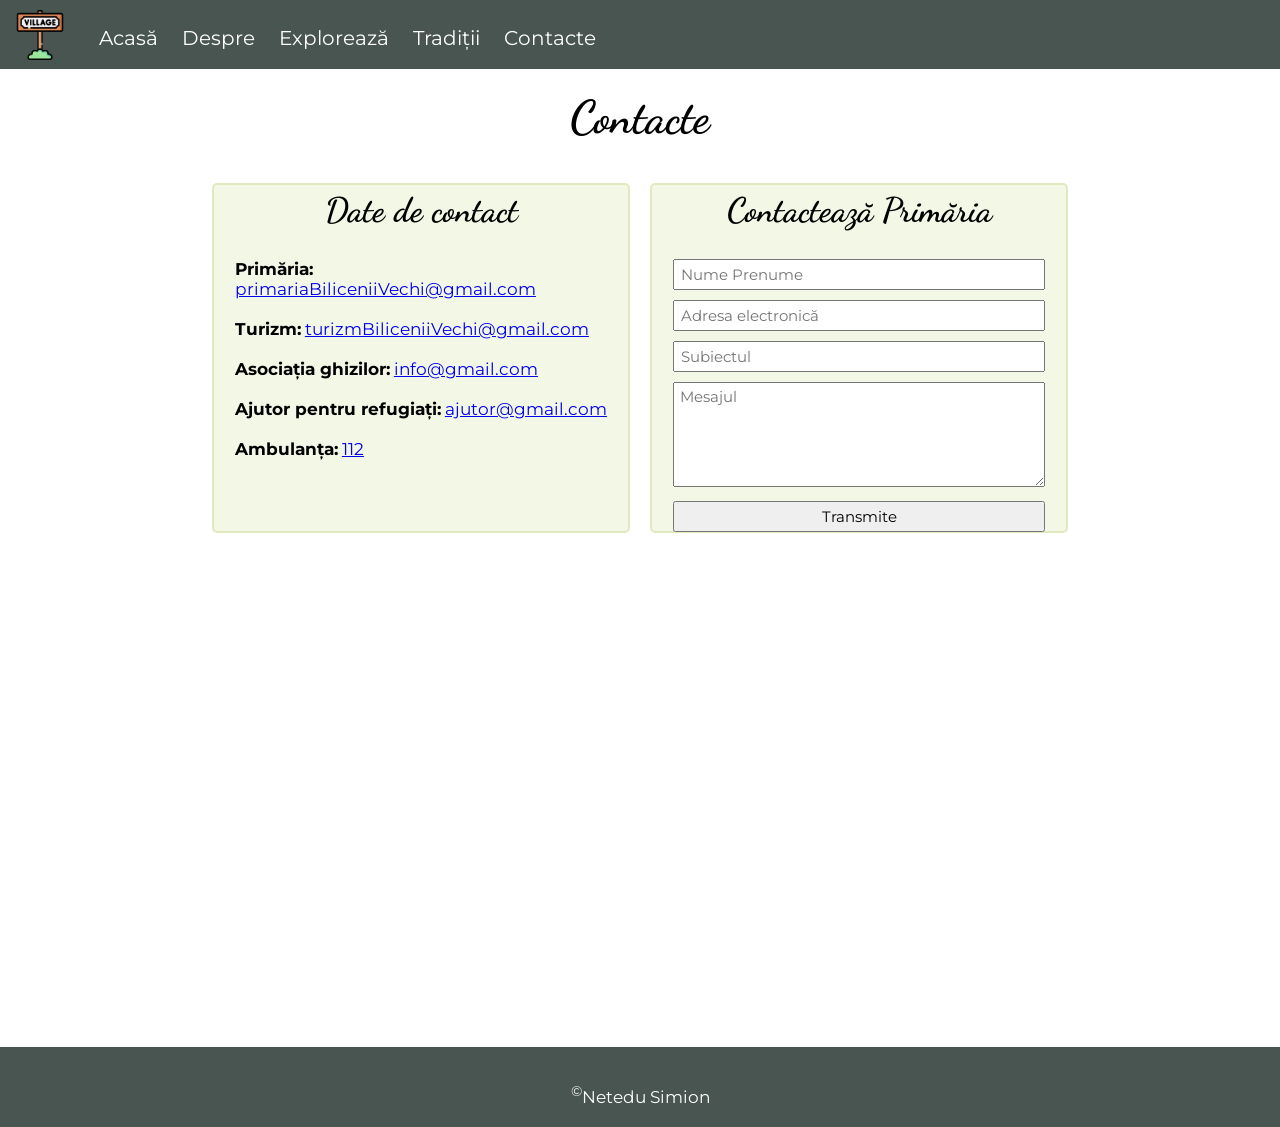
==== pages/contacte.html @ a1dedd30 "Add files via upload" ====
<!DOCTYPE html>
<html>

<head>
    <meta charset="UTF-8">
    <meta name="viewport" content="width=device-width, initial-scale=1.0">

    <link rel="stylesheet" href="../css/style.css">
    <link rel="stylesheet" href="https://cdnjs.cloudflare.com/ajax/libs/font-awesome/6.1.1/css/all.min.css" />
    <link rel="icon" href="../images/village.png">
    <script src="../js/script.js"></script>

    <title>Bilicenii Vechi - contacte</title>
</head>

<body>

    <header>
        <img class="logo" src="../images/logo.png" alt="logo">
        <navbar>
            <a href="../index.html">Acasă</a>
            <a href="despre.html">Despre</a>
            <a href="exploreaza.html">Explorează</a>
            <a href="traditii.html">Tradiții</a>
            <a href="contacte.html">Contacte</a>
        </navbar>
        <i id="hamburger" onclick="mobileMenu()" class="fa-solid fa-bars"></i>
    </header>

    <main>
        <section>
            <h1 class="centered">Contacte</h1>


            <div class="row">

                <div class="col-50">

                    <div class="contacte">
                        <h2 class="centered">Date de contact</h2>

                        <b>Primăria:</b>
                        <a href="mailto:primariaBiliceniiVechi@gmail.com">primariaBiliceniiVechi@gmail.com</a>
                        <br/> <br/>

                        <b>Turizm:</b>
                        <a href="mailto:turizmBiliceniiVechi@gmail.com">turizmBiliceniiVechi@gmail.com</a>
                        <br/> <br/>

                        <b>Asociația ghizilor:</b>
                        <a href="mailto:info@gmail.com">info@gmail.com</a>
                        <br/> <br/>

                        <b>Ajutor pentru refugiați:</b>
                        <a href="mailto:ajutor@gmail.com">ajutor@gmail.com</a>
                        <br/> <br/>

                        <b>Ambulanța:</b>
                        <a href="tel:112">112</a>
                        <br/> <br/>

                    </div>
                </div>
                    <div class="col-50">
                        <form class="cform">
                            <h2 class="centered">Contactează Primăria</h2>

                            <input type="text" placeholder="Nume Prenume">
                            <input type="text" placeholder="Adresa electronică">
                            <input type="text" placeholder="Subiectul">
                            <textarea rows="5" placeholder="Mesajul"></textarea>
                            <input type="submit" value="Transmite">

                        </form>
                    </div>
            </div>


            <br/>

            <iframe class="harta"
                src="https://www.google.com/maps/embed?pb=!1m18!1m12!1m3!1d10749.416571765645!2d28.04219472511129!3d47.65811624204987!2m3!1f0!2f0!3f0!3m2!1i1024!2i768!4f13.1!3m3!1m2!1s0x40cb7ab3d8dd21df%3A0x2541d9f271c6009a!2sBilicenii%20Vechi%2C%20Moldova!5e0!3m2!1sen!2s!4v1775543024501!5m2!1sen!2s"
                width="600" height="450" style="border:0;" allowfullscreen="" loading="lazy"
                referrerpolicy="no-referrer-when-downgrade"></iframe>

        </section>
    </main>

    <footer>
        <span><sup>©</sup>Netedu Simion</span>
    </footer>

</body>

</html>
---- css/style.css ----
@import url('https://fonts.googleapis.com/css2?family=Dancing+Script:wght@400..700&family=Montserrat:ital,wght@0,100..900;1,100..900&display=swap');

* {
    box-sizing: border-box;
}

body {
    margin: 0;
    font-family: "Montserrat", sans-serif;
    font-size: 17px;
}

main {
    min-height: 100vh;
}

header{
    background: #485550;
    position: fixed;
    width: 100%;
    top: 0;
    padding: 10px 15px 5px 15px;
}

navbar {
    margin-left: 30px;
    margin-bottom: 10px;
    display: inline-block;
    overflow: auto;
}

navbar a {
    color: white;
    text-decoration: none;
    margin-right: 20px;
    font-size: 20px;
}

navbar a:hover {
    color: #f4f6f0;
    text-decoration: underline 1px;
}

footer {
    min-height: 80px;
    background: #485550;
    text-align: center;
    color: white;
    padding-top: 35px;
}

p {
    line-height: 150%;
    text-indent: 30px;
}

li {
    margin-top: 10px;
    padding-left: 15px;
    list-style-image: linear-gradient(#c0eb6a, #c0eb6a);
}

h1, h2, h3, h4, h5, h6 {
    margin-top: 0;
    font-family: "Dancing Script", cursive;
}

h1 {
    font-size: 270%;
}

h2 {
    font-size: 200%;
}

section {
    padding: 90px 15%;
}

.logo {
    height: 50px;
}

#index {
    background:  linear-gradient(rgba(46, 46, 46, 0.519), rgba(49, 49, 49, 0.459)), url('../images/index.jpg');
    background-size: cover;
    min-height: 100vh;
    background-position: center;
    background-repeat: no-repeat;
}

.index-info {
    margin-top: 25vh;
    text-align: center;
}

.index-info h1 {
    font-size: 350%;
    color: white;
    border: 2px solid gray;
    display: inline-block;
    padding: 20px;
    border-radius: 5px;
    background-color: #485550ab;
}

.link-index {
    color: white;
    text-decoration: underline #c0eb6a 2px;
    font-size: 20px;
}

.link-index:hover {
    color: #c0eb6a;
}

.centered {
    text-align: center;
}

.vframe {
    width: 100%;
    height: 30vw;
    border: 2px solid #c0eb6a;
    border-radius: 5px;
}

.loc {
    overflow: auto;
    border-bottom: 5px #c0eb6a dashed;
    margin-bottom: 15px;
}

.loc img {
    height: 18vh;
    width: 18vh;
    object-fit: cover;
    border-radius: 50%;
    float: left;
    margin-right: 15px;
    margin-bottom: 15px;
}

.trad {
    overflow: auto;
    border-bottom: 5px #e51f10da dashed;
    margin-bottom: 15px;
}

.trad img {
    height: 18vh;
    width: 18vh;
    object-fit: cover;
    border: 3px solid #485550;
    border-radius: 10%;
    float: left;
    margin-right: 15px;
    margin-bottom: 15px;
}

.harta {
    width: 100%;
    height: 45vh;
    border: 2px solid #f4f6f0;
    border-radius: 5px;
}

.row {
    display: flex;
    width: 100%;
    margin: 0 auto;
    overflow: auto;
    object-fit: cover;
    float: left;
    padding: 0px 10px;
}

[class^="col-"] {
    float: left;
    padding: 0px 10px;
}

.col-50 {
    width: 50%;
}

.contacte, .cform {
    border: 2px solid #e1eabe;
    border-radius: 5px;
    background-color: #e1eabe65;
    padding: 5px 5%;
    height: 350px;
    margin-bottom: 15px;
}

.cform input, .cform textarea {
    width: 100%;
    font-size: 15px;
    font-family: inherit;
    margin-bottom: 10px;
    padding: 4px 6px;
}

#hamburger {
    color: white;
    font-size: 28px;
    position: absolute;
    right: 22px;
    top: 24px;
    cursor: pointer;
    display: none;
}

@media (max-width: 800px) {

    body {
        font-size: 16px;
    }

    section {
        padding: 90px 10px ;
    }

    .index-info h1 {
        font-size: 250%;
    }

    .vframe {
        height: 55vw;
    }

    .row {
        display: flex;
        flex-direction: column;
    }

    .col-50 {
        width: 100%;
    }

    navbar a {
        display: none;
    }

    navbar.mobile a {
        display: block;
        text-align: center;
        margin-top: 12px;
    }

    navbar {
        display: block;
    }

    #hamburger {
        display: block;
    }
}
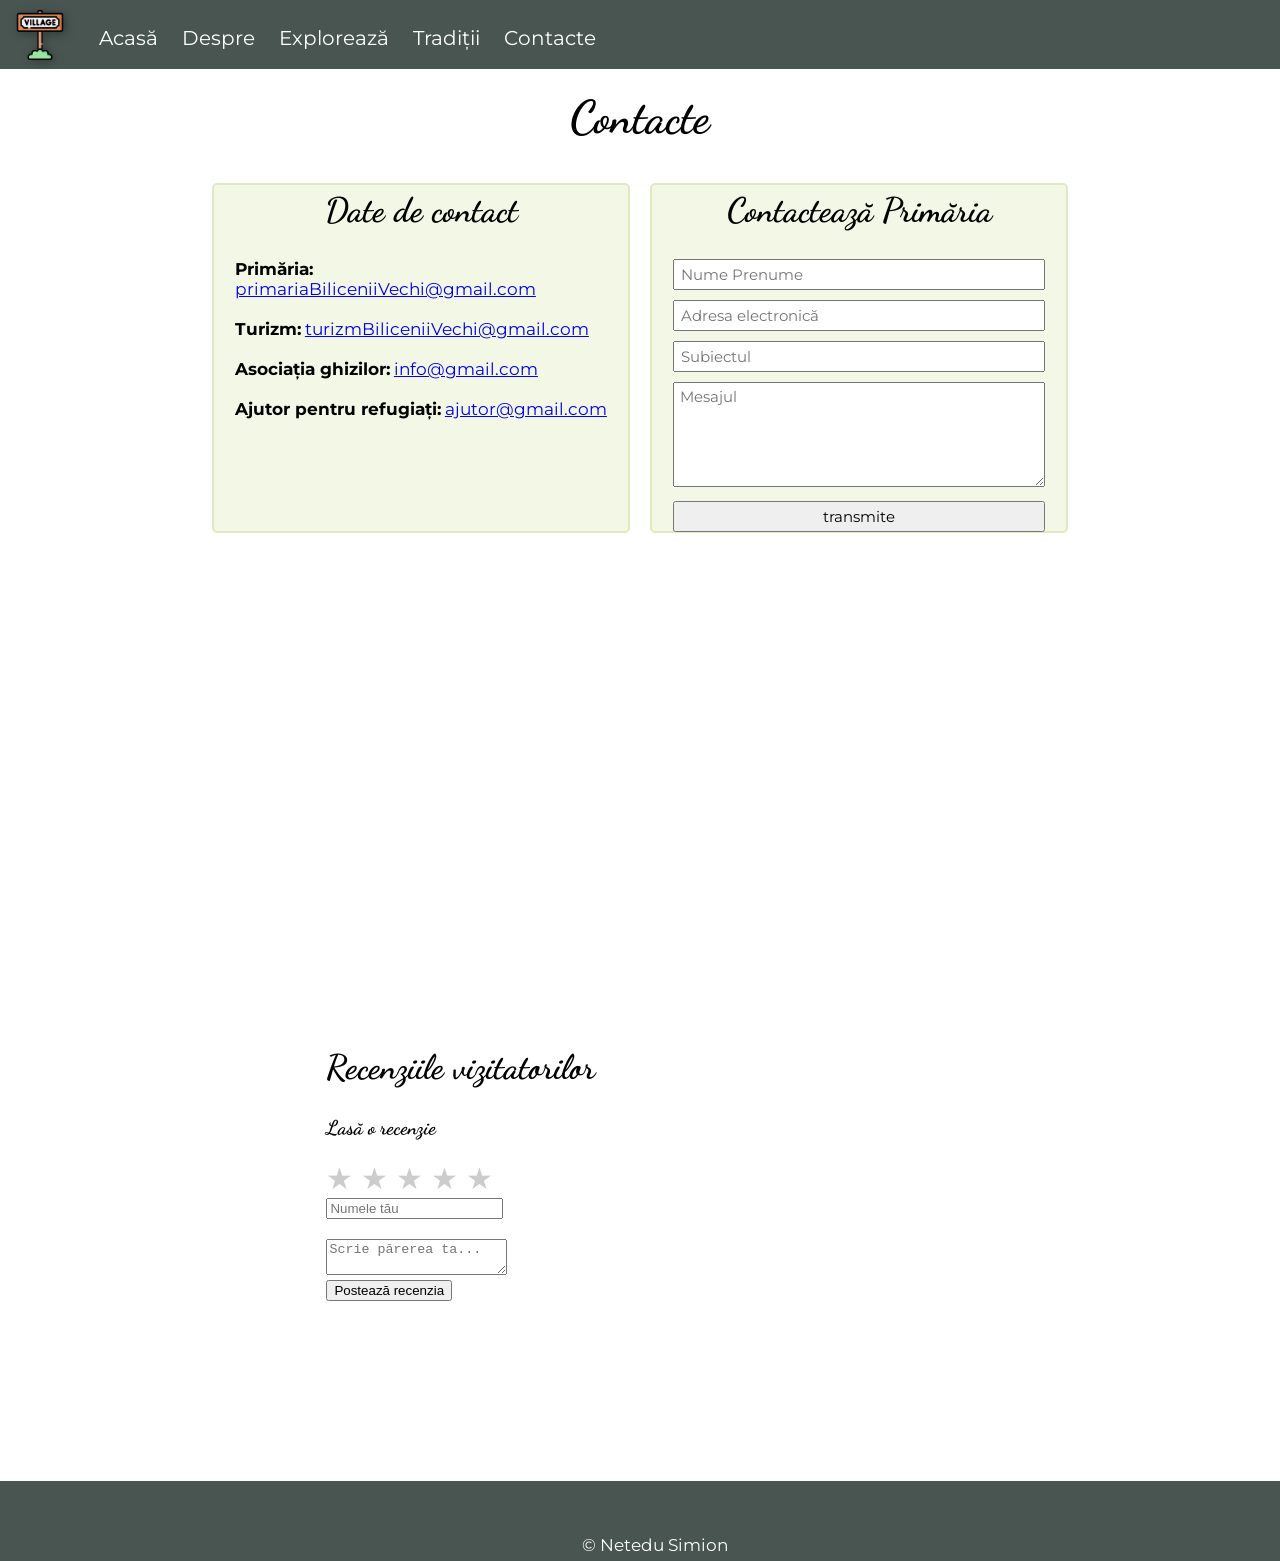
==== commit 38d49f85: "Add files via upload" ====
--- a/pages/contacte.html
+++ b/pages/contacte.html
@@ -55,21 +55,17 @@
                         <a href="mailto:ajutor@gmail.com">ajutor@gmail.com</a>
                         <br/> <br/>
 
-                        <b>Ambulanța:</b>
-                        <a href="tel:112">112</a>
-                        <br/> <br/>
-
                     </div>
                 </div>
                     <div class="col-50">
-                        <form class="cform">
+                        <form class="cform" action="mailto:primariaBiliceniiVechi@gmail.com" method="post" enctype="text/plain">
                             <h2 class="centered">Contactează Primăria</h2>
 
                             <input type="text" placeholder="Nume Prenume">
                             <input type="text" placeholder="Adresa electronică">
                             <input type="text" placeholder="Subiectul">
                             <textarea rows="5" placeholder="Mesajul"></textarea>
-                            <input type="submit" value="Transmite">
+                            <input type="submit" value="transmite">
 
                         </form>
                     </div>
@@ -83,11 +79,34 @@
                 width="600" height="450" style="border:0;" allowfullscreen="" loading="lazy"
                 referrerpolicy="no-referrer-when-downgrade"></iframe>
 
+                <section class="reviews-section">
+    <h2>Recenziile vizitatorilor</h2>
+    
+    <div id="reviews-container">
+        </div>
+
+    <div class="add-review">
+        <h3>Lasă o recenzie</h3>
+        
+        <div class="star-rating">
+            <span class="star" onclick="setRating(1)">★</span>
+            <span class="star" onclick="setRating(2)">★</span>
+            <span class="star" onclick="setRating(3)">★</span>
+            <span class="star" onclick="setRating(4)">★</span>
+            <span class="star" onclick="setRating(5)">★</span>
+        </div>
+        
+        <input type="text" id="rev-name" placeholder="Numele tău"><br><br>
+        <textarea id="rev-text" placeholder="Scrie părerea ta..."></textarea><br>
+        <button onclick="addReview()">Postează recenzia</button>
+    </div>
+</section>
+
         </section>
     </main>
 
     <footer>
-        <span><sup>©</sup>Netedu Simion</span>
+        <p>&copy; <span id="an-curent"></span>Netedu Simion</p>
     </footer>
 
 </body>
--- a/css/style.css
+++ b/css/style.css
@@ -41,6 +41,16 @@
     text-decoration: underline 1px;
 }
 
+nav ul li a {
+    display: inline-block;
+    transition: transform 0.3s ease;
+}
+
+nav ul li a:hover {
+    transform: translateY(-50px);
+    color: #ffcc00;
+}
+
 footer {
     min-height: 80px;
     background: #485550;
@@ -79,6 +89,7 @@
 
 .logo {
     height: 50px;
+    filter: drop-shadow(2px 2px 5px rgba(0,0,0,0.3));
 }
 
 #index {
@@ -114,6 +125,10 @@
     color: #c0eb6a;
 }
 
+.nav-links a:hover {
+    transform: translateY(-3px);
+}
+
 .centered {
     text-align: center;
 }
@@ -122,6 +137,40 @@
     width: 100%;
     height: 30vw;
     border: 2px solid #c0eb6a;
+    border-radius: 5px;
+}
+
+.tb {
+    display: flex;
+    align-items: flex-start;
+    gap: 20px;
+}
+
+table {
+    width: 55%;
+    float: left;
+    margin-right: 30px;
+    border-collapse: collapse;
+    border: 1px solid white;
+    font-size: 1.1rem;
+}
+
+th, td {
+    border: 1px solid white;
+    text-align: center;
+    padding: 12px 8px; 
+    background-color: #c0eb6a;
+}
+
+.tx {
+    text-align: justify;
+    line-height: 1.6;
+}
+
+.vid {
+    width: 100%;
+    height: 30vw;
+    border: 2px solid #000000;
     border-radius: 5px;
 }
 
@@ -141,7 +190,58 @@
     margin-bottom: 15px;
 }
 
+/* Stiluri pentru Panoramă/Slideshow */
+.panorama-container {
+    max-width: 1000px;
+    position: relative;
+    margin: auto;
+    overflow: hidden; /* Taie marginile dacă imaginea e prea mare */
+    border-radius: 10px; /* Colțuri rotunjite, bifează o cerință de stil */
+    box-shadow: 0 4px 8px rgba(0,0,0,0.2); /* Umbră subtilă, bifează o cerință de stil */
+}
+
+/* Ascunde imaginile implicit */
+.mySlides {
+    display: none;
+}
+
+/* Stil pentru imaginile din slideshow */
+.mySlides img {
+    height: 400px; /* Înălțime fixă pentru a păstra proporția */
+    object-fit: cover; /* Imaginea va acoperi containerul fără a fi deformată */
+}
+
+/* Textul deasupra imaginii */
+.text-panorama {
+    color: #f2f2f2;
+    font-size: 18px;
+    font-weight: bold;
+    padding: 8px 12px;
+    position: absolute;
+    bottom: 20px;
+    width: 100%;
+    text-align: center;
+    background-color: rgba(0, 0, 0, 0.5); /* Fundal semitransparent pentru lizibilitate */
+}
+
+/* Efect de fade (tranziție lină) */
+.fade {
+    animation-name: fade;
+    animation-duration: 3s;
+}
+
+@keyframes fade {
+    from {opacity: .4} 
+    to {opacity: 1}
+}
+
 .trad {
+    overflow: auto;
+    border-bottom: 5px #e51f10da dashed;
+    margin-bottom: 15px;
+}
+
+.trad1 {
     overflow: auto;
     border-bottom: 5px #e51f10da dashed;
     margin-bottom: 15px;
@@ -158,6 +258,17 @@
     margin-bottom: 15px;
 }
 
+.trad1 img {
+    height: 21vh;
+    width: 21vh;
+    object-fit: cover;
+    border: 3px solid #485550;
+    border-radius: 10%;
+    float: right;
+    margin-right: 15px;
+    margin-bottom: 15px;
+}
+
 .harta {
     width: 100%;
     height: 45vh;
@@ -199,6 +310,27 @@
     font-family: inherit;
     margin-bottom: 10px;
     padding: 4px 6px;
+}
+
+.star-rating {
+    font-size: 30px;
+    cursor: pointer;
+    color: #ccc; /* Gri când nu sunt selectate */
+}
+
+.star.active {
+    color: #f39c12; /* Galben-auriu când sunt selectate */
+}
+
+.review-stars {
+    color: #f39c12;
+    font-size: 18px;
+    margin-bottom: 5px;
+    display: block;
+}
+
+.review-card {
+    border-left: 5px solid #f39c12; /* Schimbăm marginea în galben */
 }
 
 #hamburger {
